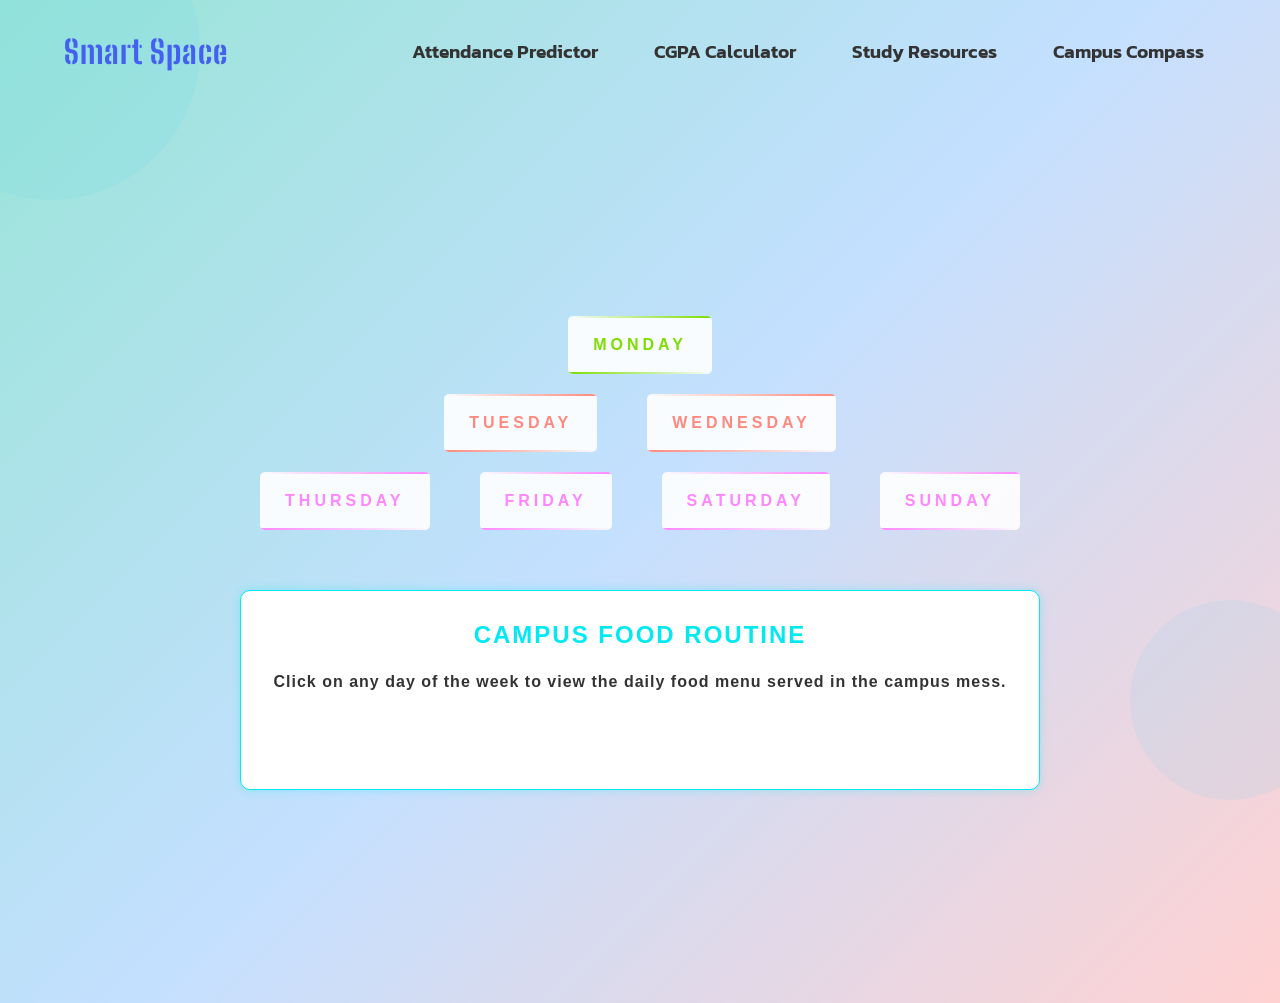
==== 04routine.html @ 6439ab31 "Upto Review 1 complete work" ====
<!DOCTYPE html>
<html lang="en">
<head>
    <meta charset="UTF-8">
    <meta name="viewport" content="width=device-width, initial-scale=1.0">
    <title>Neon Day Pyramid</title>
    <link rel="stylesheet" href="./style.css">
    <link rel="preconnect" href="https://fonts.googleapis.com">
<link rel="preconnect" href="https://fonts.gstatic.com" crossorigin>
<link href="https://fonts.googleapis.com/css2?family=Big+Shoulders+Stencil:opsz,wght@10..72,100..900&family=Kanit:ital,wght@0,100;0,200;0,300;0,400;0,500;0,600;0,700;0,800;0,900;1,100;1,200;1,300;1,400;1,500;1,600;1,700;1,800;1,900&display=swap" rel="stylesheet">
<link rel = "stylesheet" href="css/04routine.css">
<link rel="preconnect" href="https://fonts.googleapis.com">
<link rel="preconnect" href="https://fonts.gstatic.com" crossorigin>
<link href="https://fonts.googleapis.com/css2?family=Big+Shoulders+Stencil:opsz,wght@10..72,100..900&family=Playwrite+HU:wght@100..400&family=Roboto:ital,wght@0,100..900;1,100..900&family=Montserrat:wght@300;400;600;700&display=swap" rel="stylesheet">
<link rel="preconnect" href="https://fonts.googleapis.com">
<link rel="preconnect" href="https://fonts.gstatic.com" crossorigin>
<link href="https://fonts.googleapis.com/css2?family=Big+Shoulders+Stencil:opsz,wght@10..72,100..900&family=Kanit:ital,wght@0,100;0,200;0,300;0,400;0,500;0,600;0,700;0,800;0,900;1,100;1,200;1,300;1,400;1,500;1,600;1,700;1,800;1,900&display=swap" rel="stylesheet">
<link href="https://fonts.googleapis.com/css2?family=Rajdhani:wght@500;700&display=swap" rel="stylesheet">
<link rel = "stylesheet" href="css/realhome.css">
<link rel="preconnect" href="https://fonts.googleapis.com">
<link rel="preconnect" href="https://fonts.gstatic.com" crossorigin>


</head>
<body>
               <!-- Background Elements -->
               <div class="circle circle-1"></div>
               <div class="circle circle-2"></div>
               
           <div class="nav-container">
               <a href="realhome.html" class="logo" >Smart Space</a>
               <ul class="nav-menu">
                   <li><a href="https://attendance-predictor.netlify.app/" class="nav-link">Attendance Predictor</a></li>
                   <li><a href="https://cgpa-calc.streamlit.app/" class="nav-link">CGPA Calculator</a></li>
                   <li><a href="03selectbranch.html" class="nav-link">Study Resources</a></li>
                   <li><a href="04routine.html" class="nav-link">Campus Compass</a></li>
               </ul>
           </div>
           
    
    <div class = "wholebody">
    <div class="pyramid">
        
        <div class="row">
            <a href="#monday" class="day">
                <span></span>
                <span></span>
                <span></span>
                <span></span>
                Monday
            </a>
        </div>
        
        
        <div class="row">
            <a href="#tuesday" class="day">
                <span></span>
                <span></span>
                <span></span>
                <span></span>
                Tuesday
            </a>
            <a href="#wednesday" class="day">
                <span></span>
                <span></span>
                <span></span>
                <span></span>
                Wednesday
            </a>
        </div>
        
        
        <div class="row">
            <a href="#thursday" class="day">
                <span></span>
                <span></span>
                <span></span>
                <span></span>
                Thursday
            </a>
            <a href="#friday" class="day">
                <span></span>
                <span></span>
                <span></span>
                <span></span>
                Friday
            </a>
            <a href="#saturday" class="day">
                <span></span>
                <span></span>
                <span></span>
                <span></span>
                Saturday
            </a>
            <a href="#sunday" class="day">
                <span></span>
                <span></span>
                <span></span>
                <span></span>
                Sunday
            </a>
        </div>
    </div>
    
    
    <div class="content" id="monday">
        <h2>Monday Menu</h2>
        <table class="food-schedule">
            <thead>
                <tr>
                    <th style = "padding-left: 100px;">Meal</th>
                    <th style = "padding-left: 225px;">Menu</th>
                </tr>
            </thead>
            <tbody>
                <tr>
                    <td>Breakfast</td>
                    <td>Idli with Sambar and Chutney</td>
                </tr>
                <tr>
                    <td>Lunch</td>
                    <td>Rice, Dal, Potato Fry, Curd</td>
                </tr>
                <tr>
                    <td>Snacks</td>
                    <td>Tea/Coffee with Biscuits</td>
                </tr>
                <tr>
                    <td>Dinner</td>
                    <td>Chapati, Paneer Butter Masala, Salad</td>
                </tr>
            </tbody>
        </table>
    </div>
           <!-- Tuesday Content -->
           <div class="content" id="tuesday">
            <h2>Tuesday Menu</h2>
            <table class="food-schedule">
                <thead>
                    <tr>
                        <th style = "padding-left: 100px;">Meal</th>
                        <th style = "padding-left: 225px;">Menu</th>
                    </tr>
                </thead>
                <tbody>
                    <tr>
                        <td>Breakfast</td>
                        <td>Poha with Tea</td>
                    </tr>
                    <tr>
                        <td>Lunch</td>
                        <td>Jeera Rice, Rajma, Salad</td>
                    </tr>
                    <tr>
                        <td>Snacks</td>
                        <td>Samosa with Chutney</td>
                    </tr>
                    <tr>
                        <td>Dinner</td>
                        <td>Vegetable Biryani, Raita</td>
                    </tr>
                </tbody>
            </table>
        </div>
    
     <!-- Wednesday Content -->
     <div class="content" id="wednesday">
        <h2>Wednesday Menu</h2>
        <table class="food-schedule">
            <thead>
                <tr>
                    <th style = "padding-left: 100px;">Meal</th>
                    <th style = "padding-left: 225px;">Menu</th>
                </tr>
            </thead>
            <tbody>
                <tr>
                    <td>Breakfast</td>
                    <td>Bonda and Pongal</td>
                </tr>
                <tr>
                    <td>Lunch</td>
                    <td>Brinjal Fry, Rice, Sambar, Curd</td>
                </tr>
                <tr>
                    <td>Snacks</td>
                    <td>Vada with Coconut Chutney</td>
                </tr>
                <tr>
                    <td>Dinner</td>
                    <td>Dosa with Sambar and Chutney</td>
                </tr>
            </tbody>
        </table>
    </div>
    
    <div class="content" id="thursday">
        <h2>Thursday</h2>
        <p>Named after Thor, the Norse god of thunder. In Latin languages, it's named after Jupiter (Giovedi in Italian, Jeudi in French). Thor's day was traditionally a day of feasting.</p>
    </div>
    
    <div class="content" id="friday">
        <h2>Friday</h2>
        <p>Named after Frigg or Freya, Norse goddesses. In Latin languages, it's named after Venus (Venerdi in Italian, Vendredi in French). The term "TGIF" celebrates the coming weekend.</p>
    </div>
    
    <div class="content" id="saturday">
        <h2>Saturday</h2>
        <p>The only day named after a Roman god (Saturn). In Japanese, it's "doyōbi" meaning "day of the earth". Traditionally the Jewish Sabbath and a day of rest in many cultures.</p>
    </div>
    
    <div class="content" id="sunday">
        <h2>Sunday</h2>
        <p>Named after the Sun. Considered the first day of the week in many cultures and the last in others. Traditionally a day of rest and worship in Christian cultures.</p>
    </div>
    
    <div class="content default-content">
        <h2>Campus Food Routine</h2>
        <p>Click on any day of the week to view the daily food menu served in the campus mess.</p>
    </div>
</div>
</div>
</body>
</html>
---- css/04routine.css ----
* {
    margin: 0;
    padding: 0;
    box-sizing: border-box;
}
body{
    background: linear-gradient(120deg, #98e4d6 0%, #c4e0ff 50%, #ffd1d1 100%);
}
.wholebody {
    display: flex;
    flex-direction: column;
    justify-content: center;
    align-items: center;
    min-height: 100vh;
   
    font-family: 'Raleway', sans-serif;
    font-weight: bold;
}


.pyramid {
    display: flex;
    flex-direction: column;
    align-items: center;
    margin-bottom: 40px;
}

.row {
    display: flex;
    justify-content: center;
    margin-bottom: 20px;
}


.day {
    position: relative;
    display: inline-block;
    padding: 20px 25px;
    margin: 0 25px;
    color: #03e9f4;
    text-decoration: none;
    text-transform: uppercase;
    transition: 0.5s;
    letter-spacing: 4px;
    overflow: hidden;
    text-align: center;
    min-width: 120px;
    background: rgba(255,255,255,0.9); 
    border-radius: 5px;
}

.day:hover {
    background: #03e9f4;
    color: white;
    box-shadow: 0 0 5px #03e9f4,
                0 0 25px #03e9f4,
                0 0 50px #03e9f4,
                0 0 200px #03e9f4;
    -webkit-box-reflect: below 1px linear-gradient(transparent, #0001);
}


.row:nth-child(1) .day {
    filter: hue-rotate(270deg);
}
.row:nth-child(2) .day {
    filter: hue-rotate(180deg);
}
.row:nth-child(3) .day {
    filter: hue-rotate(110deg);
}


.day span {
    position: absolute;
    display: block;
}

.day span:nth-child(1) {
    top: 0;
    left: 0;
    width: 100%;
    height: 2px;
    background: linear-gradient(90deg, transparent, #03e9f4);
    animation: animate1 1s linear infinite;
}

@keyframes animate1 {
    0% { left: -100%; }
    50%,100% { left: 100%; }
}

.day span:nth-child(2) {
    top: -100%;
    right: 0;
    width: 2px;
    height: 100%;
    background: linear-gradient(180deg, transparent, #03e9f4);
    animation: animate2 1s linear infinite;
    animation-delay: 0.25s;
}

@keyframes animate2 {
    0% { top: -100%; }
    50%,100% { top: 100%; }
}

.day span:nth-child(3) {
    bottom: 0;
    right: 0;
    width: 100%;
    height: 2px;
    background: linear-gradient(270deg, transparent, #03e9f4);
    animation: animate3 1s linear infinite;
    animation-delay: 0.50s;
}

@keyframes animate3 {
    0% { right: -100%; }
    50%,100% { right: 100%; }
}

.day span:nth-child(4) {
    bottom: -100%;
    left: 0;
    width: 2px;
    height: 100%;
    background: linear-gradient(360deg, transparent, #03e9f4);
    animation: animate4 1s linear infinite;
    animation-delay: 0.75s;
}

@keyframes animate4 {
    0% { bottom: -100%; }
    50%,100% { bottom: 100%; }
}


.content {
    width: 80%;
    max-width: 800px;
    min-height: 200px;
    background: white;
    border: 1px solid #03e9f4;
    border-radius: 10px;
    padding: 30px;
    color: #333;
    box-shadow: 0 0 10px rgba(3, 233, 244, 0.3);
    text-align: center;
    display: none;
}

.content:target {
    display: block;
    animation: fadeIn 0.5s ease;
}

@keyframes fadeIn {
    from { opacity: 0; transform: translateY(20px); }
    to { opacity: 1; transform: translateY(0); }
}

.content h2 {
    margin-bottom: 20px;
    letter-spacing: 2px;
    text-transform: uppercase;
    color: #03e9f4;
}

.content p {
    line-height: 1.6;
    letter-spacing: 1px;
}


.default-content {
    display: block;
}

.content:target ~ .default-content {
    display: none;
}
.kanit-semibold {
font-family: "Kanit", sans-serif;
font-weight: 600;
font-style: normal;
font-size: 20px;

}
.nav-container {
    display: flex;
    justify-content: space-between;
    align-items: center;
}
.nav-menu {
    display: flex;
    list-style: none;
    gap: 30px;
}
.nav-menu li a {
    font-family: "Kanit", sans-serif;
    font-weight: 600;
    font-size: 19px;
    text-decoration: none;
    color: #333;
    padding: 8px 12px;
    border-radius: 4px;
    transition: all 0.3s ease;
}
.food-schedule {
    width: 100%;
    border-collapse: collapse;
    margin-top: 1.5rem;
}

.food-schedule th {
    background-color: var(--primary);
    color: white;
    padding: 1rem;
    text-align: left;
}

.food-schedule td {
    padding: 1rem;
    border-bottom: 1px solid #eee;
}

.food-schedule tr:nth-child(even) {
    background-color: #f9f9f9;
}

.food-schedule tr:hover {
    background-color: #f1f1f1;
}
---- css/realhome.css ----
:root {
    --primary: #4361ee;
    --secondary: #3f37c9;
    --accent: #4cc9f0;
    --light: #f8f9fa;
    --dark: #212529;
    --gradient-start: #98e4d6;
    --gradient-mid: #c4e0ff;
    --gradient-end: #ffd1d1;
}

* {
    margin: 0;
    padding: 0;
    box-sizing: border-box;
}

body {
    margin: 0;
    padding: 0;
    min-height: 100vh;
    font-family: 'Montserrat', sans-serif;
    background: linear-gradient(135deg, var(--gradient-start) 0%, var(--gradient-mid) 50%, var(--gradient-end) 100%);
    color: var(--dark);
    overflow-x: hidden;
}

/* Navigation */
.nav-container {
    display: flex;
    justify-content: space-between;
    align-items: center;
    padding: 1.5rem 5%;
    position: relative;
    z-index: 100;
}

.logo {
    font-family: 'Big Shoulders Stencil', sans-serif;
    font-size: 2rem;
    font-weight: 700;
    color: var(--primary);
    text-decoration: none;
    letter-spacing: 1px;
    position: relative;
    padding: 0.5rem 0;
}

.logo::after {
    content: '';
    position: absolute;
    bottom: 0;
    left: 0;
    width: 100%;
    height: 3px;
    background: linear-gradient(90deg, var(--primary), var(--accent));
    transform: scaleX(0);
    transform-origin: right;
    transition: transform 0.4s ease;
}

.logo:hover::after {
    transform: scaleX(1);
    transform-origin: left;
}

.nav-menu {
    display: flex;
    gap: 2rem;
    list-style: none;
}

.nav-link {
    font-family: 'Roboto', sans-serif;
    font-weight: 600;
    font-size: 1rem;
    color: var(--dark);
    text-decoration: none;
    position: relative;
    padding: 0.5rem 0;
    transition: color 0.3s ease;
}

.nav-link::after {
    content: '';
    position: absolute;
    bottom: 0;
    left: 0;
    width: 100%;
    height: 2px;
    background: var(--primary);
    transform: scaleX(0);
    transform-origin: right;
    transition: transform 0.3s ease;
}

.nav-link:hover {
    color: var(--primary);
}

.nav-link:hover::after {
    transform: scaleX(1);
    transform-origin: left;
}

/* Hero Section */
.hero {
    display: flex;
    justify-content: space-between;
    align-items: center;
    padding: 0 5%;
    margin-top: 2rem;
    position: relative;
}

.hero-content {
    max-width: 600px;
    z-index: 10;
}

.playwrite-hu-uniquifier {
    font-family: "Kanit", sans-serif;
    font-size: 3.5rem;
    line-height: 1.2;
    margin-bottom: 1.5rem;
    color: var(--dark);
    position: relative;
    animation: fadeInUp 1s ease;
}

.hero-image {
    max-width: 500px;
    height: auto;
    filter: drop-shadow(0 10px 20px rgba(0,0,0,0.1));
    animation: float 6s ease-in-out infinite;
    z-index: 5;
}

/* Tools Section */
.tools-container {
    position: relative;
    max-width: 1000px;
    margin: 5rem auto;
    padding: 2.5rem;
    background-color: rgba(255, 255, 255, 0.9);
    border-radius: 20px;
    box-shadow: 0 15px 30px rgba(0,0,0,0.1);
    backdrop-filter: blur(10px);
    z-index: 10;
}

.section-title {
    text-align: center;
    font-size: 2rem;
    margin-bottom: 2.5rem;
    color: var(--primary);
    position: relative;
}

.section-title::after {
    content: '';
    position: absolute;
    bottom: -10px;
    left: 50%;
    transform: translateX(-50%);
    width: 80px;
    height: 4px;
    background: linear-gradient(90deg, var(--primary), var(--accent));
    border-radius: 2px;
}

.tools-flex {
    display: flex;
    justify-content: center;
    align-items: stretch;
    flex-wrap: wrap;
    gap: 2rem;
}

.tool-card {
    background: white;
    border-radius: 15px;
    padding: 2rem 1.5rem;
    text-align: center;
    box-shadow: 0 5px 15px rgba(0,0,0,0.05);
    transition: all 0.4s ease;
    flex: 1;
    min-width: 200px;
    max-width: 220px;
    text-decoration: none;
    color: inherit;
    border: 1px solid rgba(0,0,0,0.05);
}

.tool-card:hover {
    transform: translateY(-10px);
    box-shadow: 0 15px 30px rgba(0,0,0,0.15);
    background-color: white;
    border-color: rgba(67, 97, 238, 0.2);
}

.tool-icon {
    width: 70px;
    height: 70px;
    margin: 0 auto 1.5rem;
    object-fit: contain;
    transition: transform 0.4s ease;
}

.tool-card:hover .tool-icon {
    transform: scale(1.15) rotate(5deg);
}

.tool-title {
    font-weight: 700;
    font-size: 1.25rem;
    color: var(--dark);
    margin-bottom: 0.5rem;
}

.tool-subtitle {
    font-size: 0.9rem;
    color: #6c757d;
    font-weight: 500;
}

/* Background Elements */
.circle {
    position: absolute;
    border-radius: 50%;
    background: rgba(76, 201, 240, 0.1);
    z-index: 0;
}

.circle-1 {
    width: 300px;
    height: 300px;
    top: -100px;
    left: -100px;
}

.circle-2 {
    width: 200px;
    height: 200px;
    bottom: 100px;
    right: -50px;
}

/* Animations */
@keyframes float {
    0% { transform: translateY(0px); }
    50% { transform: translateY(-20px); }
    100% { transform: translateY(0px); }
}

@keyframes fadeInUp {
    from {
        opacity: 0;
        transform: translateY(20px);
    }
    to {
        opacity: 1;
        transform: translateY(0);
    }
}

/* Responsive Design */
@media (max-width: 1024px) {
    .hero {
        flex-direction: column;
        text-align: center;
    }
    
    .hero-content {
        margin-bottom: 3rem;
    }
    
    .playwrite-hu-uniquifier {
        font-size: 2.8rem;
    }
}

@media (max-width: 768px) {
    .nav-container {
        flex-direction: column;
        gap: 1rem;
    }
    
    .nav-menu {
        gap: 1.5rem;
    }
    
    .playwrite-hu-uniquifier {
        font-size: 2.2rem;
    }
    
    .hero-image {
        max-width: 350px;
    }
    
    .tools-flex {
        gap: 1.5rem;
    }
    
    .tool-card {
        min-width: 160px;
        padding: 1.5rem 1rem;
    }
}

@media (max-width: 480px) {
    .nav-menu {
        flex-direction: column;
        align-items: center;
        gap: 1rem;
    }
    
    .playwrite-hu-uniquifier {
        font-size: 1.8rem;
    }
    
    .hero-image {
        max-width: 280px;
    }
    
    .tools-container {
        padding: 1.5rem;
    }
    
    .tool-card {
        flex: 0 0 100%;
        max-width: 250px;
    }
}
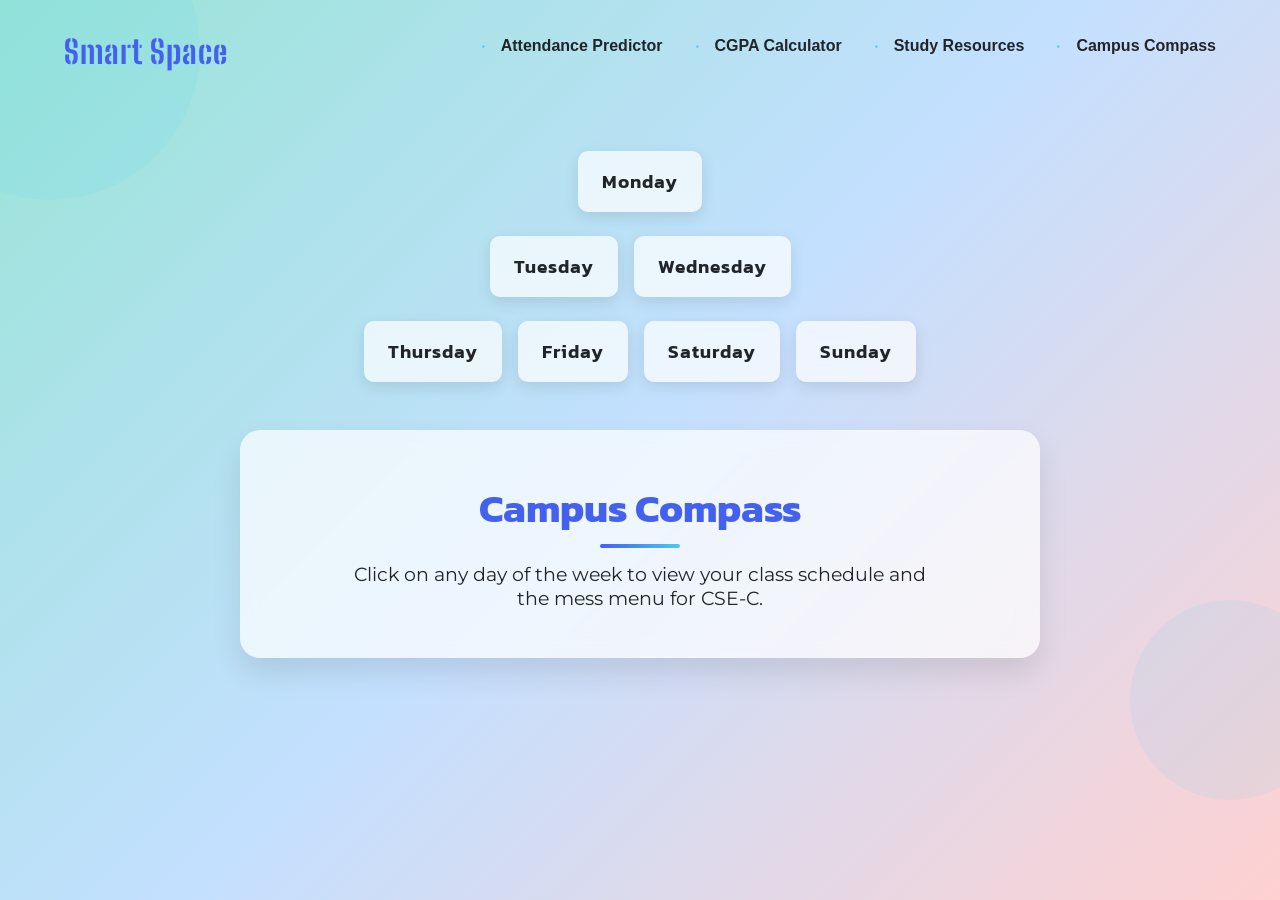
==== commit 8535c434: "Add files via upload review v2" ====
--- a/04routine.html
+++ b/04routine.html
@@ -1,224 +1,700 @@
-<!DOCTYPE html>
-<html lang="en">
-<head>
-    <meta charset="UTF-8">
-    <meta name="viewport" content="width=device-width, initial-scale=1.0">
-    <title>Neon Day Pyramid</title>
-    <link rel="stylesheet" href="./style.css">
-    <link rel="preconnect" href="https://fonts.googleapis.com">
-<link rel="preconnect" href="https://fonts.gstatic.com" crossorigin>
-<link href="https://fonts.googleapis.com/css2?family=Big+Shoulders+Stencil:opsz,wght@10..72,100..900&family=Kanit:ital,wght@0,100;0,200;0,300;0,400;0,500;0,600;0,700;0,800;0,900;1,100;1,200;1,300;1,400;1,500;1,600;1,700;1,800;1,900&display=swap" rel="stylesheet">
-<link rel = "stylesheet" href="css/04routine.css">
-<link rel="preconnect" href="https://fonts.googleapis.com">
-<link rel="preconnect" href="https://fonts.gstatic.com" crossorigin>
-<link href="https://fonts.googleapis.com/css2?family=Big+Shoulders+Stencil:opsz,wght@10..72,100..900&family=Playwrite+HU:wght@100..400&family=Roboto:ital,wght@0,100..900;1,100..900&family=Montserrat:wght@300;400;600;700&display=swap" rel="stylesheet">
-<link rel="preconnect" href="https://fonts.googleapis.com">
-<link rel="preconnect" href="https://fonts.gstatic.com" crossorigin>
-<link href="https://fonts.googleapis.com/css2?family=Big+Shoulders+Stencil:opsz,wght@10..72,100..900&family=Kanit:ital,wght@0,100;0,200;0,300;0,400;0,500;0,600;0,700;0,800;0,900;1,100;1,200;1,300;1,400;1,500;1,600;1,700;1,800;1,900&display=swap" rel="stylesheet">
-<link href="https://fonts.googleapis.com/css2?family=Rajdhani:wght@500;700&display=swap" rel="stylesheet">
-<link rel = "stylesheet" href="css/realhome.css">
-<link rel="preconnect" href="https://fonts.googleapis.com">
-<link rel="preconnect" href="https://fonts.gstatic.com" crossorigin>
-
-
-</head>
-<body>
-               <!-- Background Elements -->
-               <div class="circle circle-1"></div>
-               <div class="circle circle-2"></div>
-               
-           <div class="nav-container">
-               <a href="realhome.html" class="logo" >Smart Space</a>
-               <ul class="nav-menu">
-                   <li><a href="https://attendance-predictor.netlify.app/" class="nav-link">Attendance Predictor</a></li>
-                   <li><a href="https://cgpa-calc.streamlit.app/" class="nav-link">CGPA Calculator</a></li>
-                   <li><a href="03selectbranch.html" class="nav-link">Study Resources</a></li>
-                   <li><a href="04routine.html" class="nav-link">Campus Compass</a></li>
-               </ul>
-           </div>
-           
-    
-    <div class = "wholebody">
-    <div class="pyramid">
-        
-        <div class="row">
-            <a href="#monday" class="day">
-                <span></span>
-                <span></span>
-                <span></span>
-                <span></span>
-                Monday
-            </a>
-        </div>
-        
-        
-        <div class="row">
-            <a href="#tuesday" class="day">
-                <span></span>
-                <span></span>
-                <span></span>
-                <span></span>
-                Tuesday
-            </a>
-            <a href="#wednesday" class="day">
-                <span></span>
-                <span></span>
-                <span></span>
-                <span></span>
-                Wednesday
-            </a>
-        </div>
-        
-        
-        <div class="row">
-            <a href="#thursday" class="day">
-                <span></span>
-                <span></span>
-                <span></span>
-                <span></span>
-                Thursday
-            </a>
-            <a href="#friday" class="day">
-                <span></span>
-                <span></span>
-                <span></span>
-                <span></span>
-                Friday
-            </a>
-            <a href="#saturday" class="day">
-                <span></span>
-                <span></span>
-                <span></span>
-                <span></span>
-                Saturday
-            </a>
-            <a href="#sunday" class="day">
-                <span></span>
-                <span></span>
-                <span></span>
-                <span></span>
-                Sunday
-            </a>
-        </div>
-    </div>
-    
-    
-    <div class="content" id="monday">
-        <h2>Monday Menu</h2>
-        <table class="food-schedule">
-            <thead>
-                <tr>
-                    <th style = "padding-left: 100px;">Meal</th>
-                    <th style = "padding-left: 225px;">Menu</th>
-                </tr>
-            </thead>
-            <tbody>
-                <tr>
-                    <td>Breakfast</td>
-                    <td>Idli with Sambar and Chutney</td>
-                </tr>
-                <tr>
-                    <td>Lunch</td>
-                    <td>Rice, Dal, Potato Fry, Curd</td>
-                </tr>
-                <tr>
-                    <td>Snacks</td>
-                    <td>Tea/Coffee with Biscuits</td>
-                </tr>
-                <tr>
-                    <td>Dinner</td>
-                    <td>Chapati, Paneer Butter Masala, Salad</td>
-                </tr>
-            </tbody>
-        </table>
-    </div>
-           <!-- Tuesday Content -->
-           <div class="content" id="tuesday">
-            <h2>Tuesday Menu</h2>
-            <table class="food-schedule">
-                <thead>
-                    <tr>
-                        <th style = "padding-left: 100px;">Meal</th>
-                        <th style = "padding-left: 225px;">Menu</th>
-                    </tr>
-                </thead>
-                <tbody>
-                    <tr>
-                        <td>Breakfast</td>
-                        <td>Poha with Tea</td>
-                    </tr>
-                    <tr>
-                        <td>Lunch</td>
-                        <td>Jeera Rice, Rajma, Salad</td>
-                    </tr>
-                    <tr>
-                        <td>Snacks</td>
-                        <td>Samosa with Chutney</td>
-                    </tr>
-                    <tr>
-                        <td>Dinner</td>
-                        <td>Vegetable Biryani, Raita</td>
-                    </tr>
-                </tbody>
-            </table>
-        </div>
-    
-     <!-- Wednesday Content -->
-     <div class="content" id="wednesday">
-        <h2>Wednesday Menu</h2>
-        <table class="food-schedule">
-            <thead>
-                <tr>
-                    <th style = "padding-left: 100px;">Meal</th>
-                    <th style = "padding-left: 225px;">Menu</th>
-                </tr>
-            </thead>
-            <tbody>
-                <tr>
-                    <td>Breakfast</td>
-                    <td>Bonda and Pongal</td>
-                </tr>
-                <tr>
-                    <td>Lunch</td>
-                    <td>Brinjal Fry, Rice, Sambar, Curd</td>
-                </tr>
-                <tr>
-                    <td>Snacks</td>
-                    <td>Vada with Coconut Chutney</td>
-                </tr>
-                <tr>
-                    <td>Dinner</td>
-                    <td>Dosa with Sambar and Chutney</td>
-                </tr>
-            </tbody>
-        </table>
-    </div>
-    
-    <div class="content" id="thursday">
-        <h2>Thursday</h2>
-        <p>Named after Thor, the Norse god of thunder. In Latin languages, it's named after Jupiter (Giovedi in Italian, Jeudi in French). Thor's day was traditionally a day of feasting.</p>
-    </div>
-    
-    <div class="content" id="friday">
-        <h2>Friday</h2>
-        <p>Named after Frigg or Freya, Norse goddesses. In Latin languages, it's named after Venus (Venerdi in Italian, Vendredi in French). The term "TGIF" celebrates the coming weekend.</p>
-    </div>
-    
-    <div class="content" id="saturday">
-        <h2>Saturday</h2>
-        <p>The only day named after a Roman god (Saturn). In Japanese, it's "doyōbi" meaning "day of the earth". Traditionally the Jewish Sabbath and a day of rest in many cultures.</p>
-    </div>
-    
-    <div class="content" id="sunday">
-        <h2>Sunday</h2>
-        <p>Named after the Sun. Considered the first day of the week in many cultures and the last in others. Traditionally a day of rest and worship in Christian cultures.</p>
-    </div>
-    
-    <div class="content default-content">
-        <h2>Campus Food Routine</h2>
-        <p>Click on any day of the week to view the daily food menu served in the campus mess.</p>
-    </div>
-</div>
-</div>
-</body>
+<!DOCTYPE html>
+<html lang="en">
+<head>
+    <meta charset="UTF-8">
+    <meta name="viewport" content="width=device-width, initial-scale=1.0">
+    <title>Campus Compass | Smart Space</title>
+    <link rel="preconnect" href="https://fonts.googleapis.com">
+    <link rel="preconnect" href="https://fonts.gstatic.com" crossorigin>
+    <link href="https://fonts.googleapis.com/css2?family=Big+Shoulders+Stencil:opsz,wght@10..72,100..900&family=Kanit:ital,wght@0,100;0,200;0,300;0,400;0,500;0,600;0,700;0,800;0,900;1,100;1,200;1,300;1,400;1,500;1,600;1,700;1,800;1,900&display=swap" rel="stylesheet">
+    <link href="https://fonts.googleapis.com/css2?family=Montserrat:wght@300;400;600;700&display=swap" rel="stylesheet">
+    <style>
+        :root {
+            --primary: #4361ee;
+            --secondary: #3f37c9;
+            --accent: #4cc9f0;
+            --light: #f8f9fa;
+            --dark: #212529;
+            --gradient-start: #98e4d6;
+            --gradient-mid: #c4e0ff;
+            --gradient-end: #ffd1d1;
+        }
+
+        * {
+            margin: 0;
+            padding: 0;
+            box-sizing: border-box;
+        }
+
+        body {
+            margin: 0;
+            padding: 0;
+            min-height: 100vh;
+            font-family: 'Montserrat', sans-serif;
+            background: linear-gradient(135deg, var(--gradient-start) 0%, var(--gradient-mid) 50%, var(--gradient-end) 100%);
+            color: var(--dark);
+            overflow-x: hidden;
+        }
+
+        /* Navigation */
+        .nav-container {
+            display: flex;
+            justify-content: space-between;
+            align-items: center;
+            padding: 1.5rem 5%;
+            position: relative;
+            z-index: 100;
+        }
+
+        .logo {
+            font-family: 'Big Shoulders Stencil', sans-serif;
+            font-size: 2rem;
+            font-weight: 700;
+            color: var(--primary);
+            text-decoration: none;
+            letter-spacing: 1px;
+            position: relative;
+            padding: 0.5rem 0;
+        }
+
+        .logo::after {
+            content: '';
+            position: absolute;
+            bottom: 0;
+            left: 0;
+            width: 100%;
+            height: 3px;
+            background: linear-gradient(90deg, var(--primary), var(--accent));
+            transform: scaleX(0);
+            transform-origin: right;
+            transition: transform 0.4s ease;
+        }
+
+        .logo:hover::after {
+            transform: scaleX(1);
+            transform-origin: left;
+        }
+
+        .nav-menu {
+            display: flex;
+            gap: 2rem;
+            list-style: none;
+        }
+
+        .nav-link {
+            font-family: 'Roboto', sans-serif;
+            font-weight: 600;
+            font-size: 1rem;
+            color: var(--dark);
+            text-decoration: none;
+            position: relative;
+            padding: 0.5rem 0;
+            transition: color 0.3s ease;
+        }
+
+        .nav-link::after {
+            content: '';
+            position: absolute;
+            bottom: 0;
+            left: 0;
+            width: 100%;
+            height: 2px;
+            background: var(--primary);
+            transform: scaleX(0);
+            transform-origin: right;
+            transition: transform 0.3s ease;
+        }
+
+        .nav-link:hover {
+            color: var(--primary);
+        }
+
+        .nav-link:hover::after {
+            transform: scaleX(1);
+            transform-origin: left;
+        }
+
+        /* Background Elements */
+        .circle {
+            position: absolute;
+            border-radius: 50%;
+            background: rgba(76, 201, 240, 0.1);
+            z-index: 0;
+        }
+
+        .circle-1 {
+            width: 300px;
+            height: 300px;
+            top: -100px;
+            left: -100px;
+        }
+
+        .circle-2 {
+            width: 200px;
+            height: 200px;
+            bottom: 100px;
+            right: -50px;
+        }
+
+        .wholebody {
+            max-width: 1200px;
+            margin: 2rem auto;
+            padding: 0 1rem;
+            position: relative;
+            z-index: 10;
+        }
+
+        /* Pyramid */
+        .pyramid {
+            perspective: 1000px;
+            margin: 3rem auto;
+            text-align: center;
+        }
+
+        .row {
+            display: flex;
+            justify-content: center;
+            margin-bottom: 1.5rem;
+        }
+
+        .day {
+            position: relative;
+            display: inline-block;
+            margin: 0 0.5rem;
+            padding: 1rem 1.5rem;
+            text-decoration: none;
+            color: var(--dark);
+            background: rgba(255, 255, 255, 0.7);
+            border-radius: 10px;
+            overflow: hidden;
+            transition: all 0.3s ease;
+            font-family: 'Kanit', sans-serif;
+            font-weight: 600;
+            font-size: 1.2rem;
+            letter-spacing: 1px;
+            box-shadow: 0 5px 15px rgba(0, 0, 0, 0.1);
+        }
+
+        .day span {
+            position: absolute;
+            display: block;
+        }
+
+        .day span:nth-child(1) {
+            top: 0;
+            left: -100%;
+            width: 100%;
+            height: 2px;
+            background: linear-gradient(90deg, transparent, var(--primary));
+            animation: animate1 1s linear infinite;
+            animation-delay: 0s;
+        }
+
+        @keyframes animate1 {
+            0% { left: -100%; }
+            50%, 100% { left: 100%; }
+        }
+
+        .day span:nth-child(2) {
+            top: -100%;
+            right: 0;
+            width: 2px;
+            height: 100%;
+            background: linear-gradient(180deg, transparent, var(--primary));
+            animation: animate2 1s linear infinite;
+            animation-delay: 0.25s;
+        }
+
+        @keyframes animate2 {
+            0% { top: -100%; }
+            50%, 100% { top: 100%; }
+        }
+
+        .day span:nth-child(3) {
+            bottom: 0;
+            right: -100%;
+            width: 100%;
+            height: 2px;
+            background: linear-gradient(270deg, transparent, var(--primary));
+            animation: animate3 1s linear infinite;
+            animation-delay: 0.5s;
+        }
+
+        @keyframes animate3 {
+            0% { right: -100%; }
+            50%, 100% { right: 100%; }
+        }
+
+        .day span:nth-child(4) {
+            bottom: -100%;
+            left: 0;
+            width: 2px;
+            height: 100%;
+            background: linear-gradient(360deg, transparent, var(--primary));
+            animation: animate4 1s linear infinite;
+            animation-delay: 0.75s;
+        }
+
+        @keyframes animate4 {
+            0% { bottom: -100%; }
+            50%, 100% { bottom: 100%; }
+        }
+
+        .day:hover {
+            background: rgba(255, 255, 255, 0.9);
+            color: var(--primary);
+            box-shadow: 0 10px 20px rgba(67, 97, 238, 0.2);
+            transform: translateY(-5px);
+        }
+        
+        /* Modal Styles */
+        #modal {
+            display: none;
+            position: fixed;
+            z-index: 99;
+            top: 0; left: 0; right: 0; bottom: 0;
+            background-color: rgba(0, 0, 0, 0.7);
+            backdrop-filter: blur(5px);
+        }
+
+        #modalContent {
+            background: white;
+            margin: 10vh auto;
+            padding: 2rem;
+            width: 90%;
+            max-width: 700px;
+            border-radius: 20px;
+            color: var(--dark);
+            box-shadow: 0 15px 30px rgba(0, 0, 0, 0.2);
+            position: relative;
+            animation: modalFadeIn 0.4s ease;
+        }
+
+        @keyframes modalFadeIn {
+            from { transform: translateY(-50px); opacity: 0; }
+            to { transform: translateY(0); opacity: 1; }
+        }
+
+        .closeBtn {
+            position: absolute;
+            top: 15px;
+            right: 20px;
+            font-size: 28px;
+            color: #aaa;
+            cursor: pointer;
+            transition: all 0.3s ease;
+        }
+
+        .closeBtn:hover {
+            color: var(--primary);
+            transform: rotate(90deg);
+        }
+
+        #modalTitle {
+            font-family: 'Kanit', sans-serif;
+            color: var(--primary);
+            margin-bottom: 1.5rem;
+            font-size: 2rem;
+            border-bottom: 2px solid var(--accent);
+            padding-bottom: 0.5rem;
+        }
+
+        /* Content Sections */
+        .modal-section {
+            margin-bottom: 2rem;
+        }
+
+        .section-title {
+            font-family: 'Kanit', sans-serif;
+            color: var(--secondary);
+            margin-bottom: 1rem;
+            font-size: 1.5rem;
+            display: flex;
+            align-items: center;
+        }
+
+        .section-title::after {
+            content: '';
+            display: inline-block;
+            width: 50px;
+            height: 3px;
+            background: linear-gradient(90deg, var(--primary), var(--accent));
+            margin-left: 10px;
+            border-radius: 3px;
+        }
+
+        ul {
+            list-style: none;
+        }
+
+        li {
+            margin-bottom: 0.7rem;
+            padding-left: 20px;
+            position: relative;
+            font-family: 'Montserrat', sans-serif;
+        }
+
+        li::before {
+            content: '•';
+            color: var(--accent);
+            position: absolute;
+            left: 0;
+        }
+
+        /* Default Content */
+        .default-content {
+            text-align: center;
+            padding: 3rem 1rem;
+            background-color: rgba(255, 255, 255, 0.7);
+            border-radius: 20px;
+            box-shadow: 0 15px 30px rgba(0, 0, 0, 0.1);
+            backdrop-filter: blur(10px);
+            max-width: 800px;
+            margin: 2rem auto;
+            animation: fadeInUp 1s ease;
+        }
+
+        .default-content h2 {
+            font-family: 'Kanit', sans-serif;
+            font-size: 2.5rem;
+            margin-bottom: 1.5rem;
+            color: var(--primary);
+            position: relative;
+        }
+
+        .default-content h2::after {
+            content: '';
+            position: absolute;
+            bottom: -10px;
+            left: 50%;
+            transform: translateX(-50%);
+            width: 80px;
+            height: 4px;
+            background: linear-gradient(90deg, var(--primary), var(--accent));
+            border-radius: 2px;
+        }
+
+        .default-content p {
+            font-size: 1.2rem;
+            max-width: 600px;
+            margin: 0 auto;
+            color: var(--dark);
+        }
+
+        /* Animations */
+        @keyframes float {
+            0% { transform: translateY(0px); }
+            50% { transform: translateY(-20px); }
+            100% { transform: translateY(0px); }
+        }
+
+        @keyframes fadeInUp {
+            from {
+                opacity: 0;
+                transform: translateY(20px);
+            }
+            to {
+                opacity: 1;
+                transform: translateY(0);
+            }
+        }
+
+        /* Responsive Design */
+        @media (max-width: 1024px) {
+            .nav-container {
+                padding: 1.5rem 3%;
+            }
+        }
+
+        @media (max-width: 768px) {
+            .nav-container {
+                flex-direction: column;
+                gap: 1rem;
+            }
+            
+            .nav-menu {
+                gap: 1.5rem;
+            }
+            
+            .day {
+                padding: 0.8rem 1.2rem;
+                font-size: 1rem;
+                margin: 0.3rem;
+            }
+            
+            .row {
+                flex-wrap: wrap;
+            }
+            
+            .default-content h2 {
+                font-size: 2rem;
+            }
+        }
+
+        @media (max-width: 480px) {
+            .nav-menu {
+                flex-direction: column;
+                align-items: center;
+                gap: 1rem;
+            }
+            
+            .day {
+                padding: 0.6rem 1rem;
+                font-size: 0.9rem;
+            }
+            
+            #modalContent {
+                padding: 1.5rem;
+            }
+            
+            #modalTitle {
+                font-size: 1.5rem;
+            }
+            
+            .default-content h2 {
+                font-size: 1.8rem;
+            }
+        }
+    </style>
+</head>
+<body>
+    <!-- Background Elements -->
+    <div class="circle circle-1"></div>
+    <div class="circle circle-2"></div>
+    
+    <div class="nav-container">
+        <a href="realhome.html" class="logo">Smart Space</a>
+        <ul class="nav-menu">
+            <li><a href="https://attendance-predictor.netlify.app/" class="nav-link">Attendance Predictor</a></li>
+            <li><a href="https://cgpa-calc.streamlit.app/" class="nav-link">CGPA Calculator</a></li>
+            <li><a href="03selectbranch.html" class="nav-link">Study Resources</a></li>
+            <li><a href="04routine.html" class="nav-link">Campus Compass</a></li>
+        </ul>
+    </div>
+    
+    <div class="wholebody">
+        <div class="pyramid">
+            <div class="row">
+                <a href="#" class="day" onclick="showCampusCompass('Monday'); return false;">
+                    <span></span>
+                    <span></span>
+                    <span></span>
+                    <span></span>
+                    Monday
+                </a>
+            </div>
+            
+            <div class="row">
+                <a href="#" class="day" onclick="showCampusCompass('Tuesday'); return false;">
+                    <span></span>
+                    <span></span>
+                    <span></span>
+                    <span></span>
+                    Tuesday
+                </a>
+                <a href="#" class="day" onclick="showCampusCompass('Wednesday'); return false;">
+                    <span></span>
+                    <span></span>
+                    <span></span>
+                    <span></span>
+                    Wednesday
+                </a>
+            </div>
+            
+            <div class="row">
+                <a href="#" class="day" onclick="showCampusCompass('Thursday'); return false;">
+                    <span></span>
+                    <span></span>
+                    <span></span>
+                    <span></span>
+                    Thursday
+                </a>
+                <a href="#" class="day" onclick="showCampusCompass('Friday'); return false;">
+                    <span></span>
+                    <span></span>
+                    <span></span>
+                    <span></span>
+                    Friday
+                </a>
+                <a href="#" class="day" onclick="showCampusCompass('Saturday'); return false;">
+                    <span></span>
+                    <span></span>
+                    <span></span>
+                    <span></span>
+                    Saturday
+                </a>
+                <a href="#" class="day" onclick="showCampusCompass('Sunday'); return false;">
+                    <span></span>
+                    <span></span>
+                    <span></span>
+                    <span></span>
+                    Sunday
+                </a>
+            </div>
+        </div>
+        
+        <div class="default-content">
+            <h2>Campus Compass</h2>
+            <p>Click on any day of the week to view your class schedule and the mess menu for CSE-C.</p>
+        </div>
+    </div>
+    
+    <div id="modal">
+        <div id="modalContent">
+            <span class="closeBtn" onclick="closeModal()">&times;</span>
+            <h3 id="modalTitle"></h3>
+            
+            <div class="modal-section">
+                <h4 class="section-title">Class Routine</h4>
+                <ul id="routineList"></ul>
+            </div>
+            
+            <div class="modal-section">
+                <h4 class="section-title">Mess Menu</h4>
+                <ul id="menuList"></ul>
+            </div>
+        </div>
+    </div>
+
+    <script>
+        const routine = {
+            Monday: [
+                "9:00 - 9:45 AM: OOPS",
+                "9:45 - 10:35 AM: Modern Physics",
+                "10:45 - 11:35 AM: Linear Algebra",
+                "11:35 - 12:25 PM: Linear Algebra",
+                "12:25 - 1:15 PM: Library",
+                "2:10 - 3:00 PM: Discrete Maths",
+                "3:50 - 4:50 PM: Library"
+            ],
+            Tuesday: [
+                "9:00 - 9:45 AM: UID",
+                "9:45 - 10:35 AM: Library",
+                "10:45 - 11:35 AM: Manufacturing Lab",
+                "11:35 - 12:25 PM: Manufacturing Lab",
+                "12:25 - 1:15 PM: Manufacturing Lab",
+                "2:10 - 3:00 PM: Linear Algebra",
+                "3:50 - 4:00 PM: GOGI",
+                "4:00 - 4:50 PM: Library"
+            ],
+            Wednesday: [
+                "9:00 - 9:45 AM: Linear Algebra",
+                "9:45 - 10:35 AM: Modern Physics",
+                "10:45 - 11:35 AM: Discrete Maths",
+                "11:35 - 12:25 PM: Discrete Maths",
+                "12:25 - 1:15 PM: UID",
+                "2:10 - 3:00 PM: OOPS",
+                "3:50 - 4:00 PM: Class Advisor",
+                "4:00 - 4:50 PM: Library"
+            ],
+            Thursday: [
+                "9:00 - 9:45 AM: Linear Algebra",
+                "9:45 - 10:35 AM: Modern Physics",
+                "10:45 - 11:35 AM: UID",
+                "11:35 - 12:25 PM: UID",
+                "12:25 - 1:15 PM: OOPS",
+                "2:10 - 3:00 PM: Library",
+                "3:50 - 4:00 PM: Library",
+                "4:00 - 4:50 PM: Library"
+            ],
+            Friday: [
+                "9:00 - 9:45 AM: Discrete Maths",
+                "9:45 - 10:35 AM: Library",
+                "10:45 - 11:35 AM: OOPS",
+                "11:35 - 12:25 PM: OOPS",
+                "12:25 - 1:15 PM: Linear Algebra",
+                "2:10 - 3:00 PM: Modern Physics",
+                "3:50 - 4:00 PM: GOGI",
+                "4:00 - 4:50 PM: Library"
+            ],
+            Saturday: ["No classes scheduled."],
+            Sunday: ["No classes scheduled."]
+        };
+
+        const mess = {
+            Monday: { 
+                breakfast: "Idli with Sambar and Chutney", 
+                lunch: "Rice, Dal, Potato Fry, Curd", 
+                snacks: "Tea/Coffee with Biscuits",
+                dinner: "Chapati, Paneer Butter Masala, Salad" 
+            },
+            Tuesday: { 
+                breakfast: "Poha with Tea", 
+                lunch: "Jeera Rice, Rajma, Salad", 
+                snacks: "Samosa with Chutney",
+                dinner: "Vegetable Biryani, Raita" 
+            },
+            Wednesday: { 
+                breakfast: "Bonda and Pongal", 
+                lunch: "Brinjal Fry, Rice, Sambar, Curd", 
+                snacks: "Vada with Coconut Chutney",
+                dinner: "Dosa with Sambar and Chutney" 
+            },
+            Thursday: { 
+                breakfast: "Upma & Chutney", 
+                lunch: "Aloo Gobi, Rice, Roti", 
+                snacks: "Tea with Pakora",
+                dinner: "Masala Dosa" 
+            },
+            Friday: { 
+                breakfast: "Paratha & Pickle", 
+                lunch: "Chana Masala, Rice", 
+                snacks: "Coffee with Cookies",
+                dinner: "Veg Biryani" 
+            },
+            Saturday: { 
+                breakfast: "Maggi & Tea", 
+                lunch: "Poori & Aloo", 
+                snacks: "Fruit Juice",
+                dinner: "Khichdi & Papad" 
+            },
+            Sunday: { 
+                breakfast: "Sandwich & Juice", 
+                lunch: "Special Thali", 
+                snacks: "Ice Cream",
+                dinner: "Noodles & Manchurian" 
+            }
+        };
+
+        function showCampusCompass(day) {
+            document.getElementById('modalTitle').innerText = `${day} Schedule`;
+
+            // Class Routine
+            const routineItems = routine[day] || ["No routine found."];
+            const routineList = document.getElementById('routineList');
+            routineList.innerHTML = "";
+            routineItems.forEach(item => {
+                const li = document.createElement("li");
+                li.textContent = item;
+                routineList.appendChild(li);
+            });
+
+            // Mess Menu
+            const menuList = document.getElementById('menuList');
+            menuList.innerHTML = "";
+            const meals = mess[day] || {};
+            ["breakfast", "lunch", "snacks", "dinner"].forEach(meal => {
+                if (meals[meal]) {
+                    const li = document.createElement("li");
+                    li.textContent = `${meal.charAt(0).toUpperCase() + meal.slice(1)}: ${meals[meal]}`;
+                    menuList.appendChild(li);
+                }
+            });
+
+            document.getElementById('modal').style.display = "block";
+        }
+
+        function closeModal() {
+            document.getElementById('modal').style.display = "none";
+        }
+
+        // Close modal when clicking outside of it
+        window.onclick = function(event) {
+            const modal = document.getElementById('modal');
+            if (event.target == modal) {
+                closeModal();
+            }
+        }
+    </script>
+</body>
 </html>
